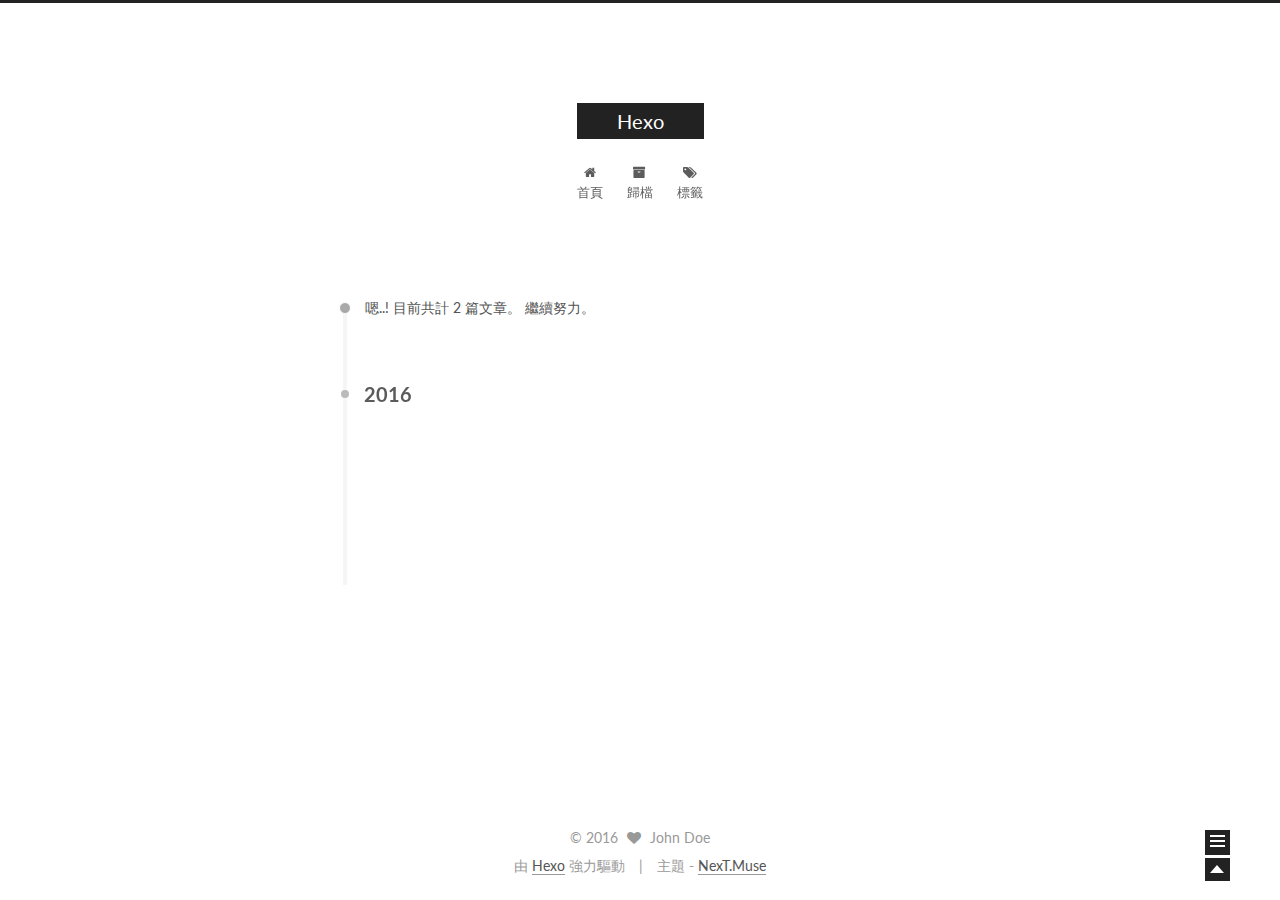
==== archives/index.html @ 233fccc6 "Site updated: 2016-02-19 08:51:52" ====
<!doctype html>



  


<html class="theme-next muse use-motion">
<head>
  <meta charset="UTF-8"/>
<meta http-equiv="X-UA-Compatible" content="IE=edge,chrome=1" />
<meta name="viewport" content="width=device-width, initial-scale=1, maximum-scale=1"/>



<meta http-equiv="Cache-Control" content="no-transform" />
<meta http-equiv="Cache-Control" content="no-siteapp" />












  <link href="/vendors/fancybox/source/jquery.fancybox.css?v=2.1.5" rel="stylesheet" type="text/css"/>




  <link href="//fonts.googleapis.com/css?family=Lato:300,400,700,400italic&subset=latin,latin-ext" rel="stylesheet" type="text/css">



<link href="/vendors/font-awesome/css/font-awesome.min.css?v=4.4.0" rel="stylesheet" type="text/css" />

<link href="/css/main.css?v=0.5.0" rel="stylesheet" type="text/css" />


  <meta name="keywords" content="Hexo, NexT" />








  <link rel="shortcut icon" type="image/x-icon" href="/favicon.ico?v=0.5.0" />






<meta name="description">
<meta property="og:type" content="website">
<meta property="og:title" content="Hexo">
<meta property="og:url" content="http://yoursite.com/archives/index.html">
<meta property="og:site_name" content="Hexo">
<meta property="og:description">
<meta name="twitter:card" content="summary">
<meta name="twitter:title" content="Hexo">
<meta name="twitter:description">



<script type="text/javascript" id="hexo.configuration">
  var NexT = window.NexT || {};
  var CONFIG = {
    scheme: 'Muse',
    sidebar: {"position":"left","display":"post"},
    fancybox: true,
    motion: true,
    duoshuo: {
      userId: 0,
      author: '博主'
    }
  };
</script>

  <title> 歸檔 | Hexo </title>
</head>

<body itemscope itemtype="http://schema.org/WebPage" lang="">

  








  
  
    
  

  <div class="container one-collumn sidebar-position-left  page-archive  ">
    <div class="headband"></div>

    <header id="header" class="header" itemscope itemtype="http://schema.org/WPHeader">
      <div class="header-inner"><div class="site-meta ">
  

  <div class="custom-logo-site-title">
    <a href="/"  class="brand" rel="start">
      <span class="logo-line-before"><i></i></span>
      <span class="site-title">Hexo</span>
      <span class="logo-line-after"><i></i></span>
    </a>
  </div>
  <p class="site-subtitle"></p>
</div>

<div class="site-nav-toggle">
  <button>
    <span class="btn-bar"></span>
    <span class="btn-bar"></span>
    <span class="btn-bar"></span>
  </button>
</div>

<nav class="site-nav">
  

  
    <ul id="menu" class="menu ">
      
        
        <li class="menu-item menu-item-home">
          <a href="/" rel="section">
            
              <i class="menu-item-icon fa fa-home fa-fw"></i> <br />
            
            首頁
          </a>
        </li>
      
        
        <li class="menu-item menu-item-archives">
          <a href="/archives" rel="section">
            
              <i class="menu-item-icon fa fa-archive fa-fw"></i> <br />
            
            歸檔
          </a>
        </li>
      
        
        <li class="menu-item menu-item-tags">
          <a href="/tags" rel="section">
            
              <i class="menu-item-icon fa fa-tags fa-fw"></i> <br />
            
            標籤
          </a>
        </li>
      

      
      
      
    </ul>
  

  
</nav>

 </div>
    </header>

    <main id="main" class="main">
      <div class="main-inner">
        <div class="content-wrap">
          <div id="content" class="content">
            

  <section id="posts" class="posts-collapse">
    <span class="archive-move-on"></span>

    <span class="archive-page-counter">
      
      
      
        
      
      嗯..! 目前共計 2 篇文章。 繼續努力。
    </span>

    

      
      
      

      
        
        <div class="collection-title">
          <h2 class="archive-year motion-element" id="archive-year-2016">2016</h2>
        </div>
      
      

      

  <article class="post post-type-normal" itemscope itemtype="http://schema.org/Article">
    <header class="post-header">

      <h1 class="post-title">
        
            <a class="post-title-link" href="/2016/02/19/Chapter 1/" itemprop="url">
              
                <span itemprop="name">未命名</span>
              
            </a>
        
      </h1>

      <div class="post-meta">
        <time class="post-time" itemprop="dateCreated"
              datetime="2016-02-19T08:50:37+08:00"
              content="2016-02-19" >
          02-19
        </time>
      </div>

    </header>
  </article>



    

      
      
      

      
      

      

  <article class="post post-type-normal" itemscope itemtype="http://schema.org/Article">
    <header class="post-header">

      <h1 class="post-title">
        
            <a class="post-title-link" href="/2016/02/18/hello-world/" itemprop="url">
              
                <span itemprop="name">Hello World</span>
              
            </a>
        
      </h1>

      <div class="post-meta">
        <time class="post-time" itemprop="dateCreated"
              datetime="2016-02-18T23:39:06+08:00"
              content="2016-02-18" >
          02-18
        </time>
      </div>

    </header>
  </article>



    

  </section>

  



          </div>
          


          

        </div>
        
          
  
  <div class="sidebar-toggle">
    <div class="sidebar-toggle-line-wrap">
      <span class="sidebar-toggle-line sidebar-toggle-line-first"></span>
      <span class="sidebar-toggle-line sidebar-toggle-line-middle"></span>
      <span class="sidebar-toggle-line sidebar-toggle-line-last"></span>
    </div>
  </div>

  <aside id="sidebar" class="sidebar">
    <div class="sidebar-inner">

      

      

      <section class="site-overview sidebar-panel  sidebar-panel-active ">
        <div class="site-author motion-element" itemprop="author" itemscope itemtype="http://schema.org/Person">
          <img class="site-author-image" itemprop="image"
               src="/images/default_avatar.jpg"
               alt="John Doe" />
          <p class="site-author-name" itemprop="name">John Doe</p>
          <p class="site-description motion-element" itemprop="description"></p>
        </div>
        <nav class="site-state motion-element">
          <div class="site-state-item site-state-posts">
            <a href="/archives">
              <span class="site-state-item-count">2</span>
              <span class="site-state-item-name">文章</span>
            </a>
          </div>
          
          

          

        </nav>

        

        <div class="links-of-author motion-element">
          
        </div>

        
        

        <div class="links-of-author motion-element">
          
        </div>

      </section>

      

    </div>
  </aside>


        
      </div>
    </main>

    <footer id="footer" class="footer">
      <div class="footer-inner">
        <div class="copyright" >
  
  &copy; 
  <span itemprop="copyrightYear">2016</span>
  <span class="with-love">
    <i class="fa fa-heart"></i>
  </span>
  <span class="author" itemprop="copyrightHolder">John Doe</span>
</div>

<div class="powered-by">
  由 <a class="theme-link" href="http://hexo.io">Hexo</a> 強力驅動
</div>

<div class="theme-info">
  主題 -
  <a class="theme-link" href="https://github.com/iissnan/hexo-theme-next">
    NexT.Muse
  </a>
</div>



      </div>
    </footer>

    <div class="back-to-top"></div>
  </div>

  


  



  <script type="text/javascript" src="/vendors/jquery/index.js?v=2.1.3"></script>

  <script type="text/javascript" src="/vendors/fastclick/lib/fastclick.min.js?v=1.0.6"></script>

  <script type="text/javascript" src="/vendors/jquery_lazyload/jquery.lazyload.js?v=1.9.7"></script>

  <script type="text/javascript" src="/vendors/velocity/velocity.min.js"></script>

  <script type="text/javascript" src="/vendors/velocity/velocity.ui.min.js"></script>

  <script type="text/javascript" src="/vendors/fancybox/source/jquery.fancybox.pack.js"></script>


  


  <script type="text/javascript" src="/js/src/utils.js?v=0.5.0"></script>

  <script type="text/javascript" src="/js/src/motion.js?v=0.5.0"></script>



  
  

  
  
    <script type="text/javascript" id="motion.page.archive">
      $('.archive-year').velocity('transition.slideLeftIn');
    </script>
  


  


  <script type="text/javascript" src="/js/src/bootstrap.js?v=0.5.0"></script>



  



  



  
  

  
  


</body>
</html>
---- css/main.css ----
/* normalize.css v3.0.2 | MIT License | git.io/normalize */
html {
  font-family: sans-serif; /* 1 */
  -ms-text-size-adjust: 100%; /* 2 */
  -webkit-text-size-adjust: 100%; /* 2 */
}
body {
  margin: 0;
}
article,
aside,
details,
figcaption,
figure,
footer,
header,
hgroup,
main,
menu,
nav,
section,
summary {
  display: block;
}
audio,
canvas,
progress,
video {
  display: inline-block; /* 1 */
  vertical-align: baseline; /* 2 */
}
audio:not([controls]) {
  display: none;
  height: 0;
}
[hidden],
template {
  display: none;
}
a {
  background-color: transparent;
}
a:active,
a:hover {
  outline: 0;
}
abbr[title] {
  border-bottom: 1px dotted;
}
b,
strong {
  font-weight: bold;
}
dfn {
  font-style: italic;
}
h1 {
  font-size: 2em;
  margin: 0.67em 0;
}
mark {
  background: #ff0;
  color: #000;
}
small {
  font-size: 80%;
}
sub,
sup {
  font-size: 75%;
  line-height: 0;
  position: relative;
  vertical-align: baseline;
}
sup {
  top: -0.5em;
}
sub {
  bottom: -0.25em;
}
img {
  border: 0;
}
svg:not(:root) {
  overflow: hidden;
}
figure {
  margin: 1em 40px;
}
hr {
  -moz-box-sizing: content-box;
  box-sizing: content-box;
  height: 0;
}
pre {
  overflow: auto;
}
code,
kbd,
pre,
samp {
  font-family: monospace, monospace;
  font-size: 1em;
}
button,
input,
optgroup,
select,
textarea {
  color: inherit; /* 1 */
  font: inherit; /* 2 */
  margin: 0; /* 3 */
}
button {
  overflow: visible;
}
button,
select {
  text-transform: none;
}
button,
html input[type="button"],
input[type="reset"],
input[type="submit"] {
  -webkit-appearance: button; /* 2 */
  cursor: pointer; /* 3 */
}
button[disabled],
html input[disabled] {
  cursor: default;
}
button::-moz-focus-inner,
input::-moz-focus-inner {
  border: 0;
  padding: 0;
}
input {
  line-height: normal;
}
input[type="checkbox"],
input[type="radio"] {
  box-sizing: border-box; /* 1 */
  padding: 0; /* 2 */
}
input[type="number"]::-webkit-inner-spin-button,
input[type="number"]::-webkit-outer-spin-button {
  height: auto;
}
input[type="search"] {
  -webkit-appearance: textfield; /* 1 */
  -moz-box-sizing: content-box;
  -webkit-box-sizing: content-box; /* 2 */
  box-sizing: content-box;
}
input[type="search"]::-webkit-search-cancel-button,
input[type="search"]::-webkit-search-decoration {
  -webkit-appearance: none;
}
fieldset {
  border: 1px solid #c0c0c0;
  margin: 0 2px;
  padding: 0.35em 0.625em 0.75em;
}
legend {
  border: 0; /* 1 */
  padding: 0; /* 2 */
}
textarea {
  overflow: auto;
}
optgroup {
  font-weight: bold;
}
table {
  border-collapse: collapse;
  border-spacing: 0;
}
td,
th {
  padding: 0;
}
::selection {
  background: #262a30;
  color: #fff;
}
body {
  position: relative;
  font-family: Lato, "PingFang SC", "Microsoft YaHei", sans-serif;
  font-size: 14px;
  line-height: 2;
  color: #555;
  background: #fff;
}
@media (max-width: 767px) {
  body {
    padding-right: 0 !important;
  }
}
@media (min-width: 768px) and (max-width: 991px) {
  body {
    padding-right: 0 !important;
  }
}
@media (min-width: 1600px) {
  body {
    font-size: 16px;
  }
}
h1,
h2,
h3,
h4,
h5,
h6 {
  margin: 0;
  padding: 0;
  font-weight: bold;
  line-height: 1.5;
  font-family: Lato, "PingFang SC", "Microsoft YaHei", sans-serif;
}
h2,
h3,
h4,
h5,
h6 {
  margin: 20px 0 15px;
}
h1 {
  font-size: 22px;
}
@media (max-width: 767px) {
  h1 {
    font-size: 18px;
  }
}
h2 {
  font-size: 20px;
}
@media (max-width: 767px) {
  h2 {
    font-size: 16px;
  }
}
h3 {
  font-size: 18px;
}
@media (max-width: 767px) {
  h3 {
    font-size: 14px;
  }
}
h4 {
  font-size: 16px;
}
@media (max-width: 767px) {
  h4 {
    font-size: 12px;
  }
}
h5 {
  font-size: 14px;
}
@media (max-width: 767px) {
  h5 {
    font-size: 10px;
  }
}
h6 {
  font-size: 12px;
}
@media (max-width: 767px) {
  h6 {
    font-size: 8px;
  }
}
p {
  margin: 0 0 25px 0;
}
a {
  color: #555;
  text-decoration: none;
  border-bottom: 1px solid #999;
  word-wrap: break-word;
}
a:hover {
  color: #222;
  border-bottom-color: #222;
}
ul {
  list-style: none;
}
blockquote {
  margin: 0;
  padding: 0;
}
img {
  display: block;
  margin: auto;
  max-width: 100%;
  height: auto;
}
hr {
  margin: 40px 0;
  height: 3px;
  border: none;
  background-color: #ddd;
  background-image: repeating-linear-gradient(-45deg, #fff, #fff 4px, transparent 4px, transparent 8px);
}
blockquote {
  padding: 0 15px;
  color: #666;
  border-left: 4px solid #ddd;
}
blockquote cite::before {
  content: "-";
  padding: 0 5px;
}
dt {
  font-weight: 700;
}
dd {
  margin: 0;
  padding: 0;
}
.text-left {
  text-align: left;
}
.text-center {
  text-align: center;
}
.text-right {
  text-align: right;
}
.text-justify {
  text-align: justify;
}
.text-nowrap {
  white-space: nowrap;
}
.text-lowercase {
  text-transform: lowercase;
}
.text-uppercase {
  text-transform: uppercase;
}
.text-capitalize {
  text-transform: capitalize;
}
.center-block {
  display: block;
  margin-left: auto;
  margin-right: auto;
}
.clearfix:before,
.clearfix:after {
  content: " ";
  display: table;
}
.clearfix:after {
  clear: both;
}
.pullquote {
  width: 45%;
}
.pullquote.left {
  float: left;
  margin-left: 5px;
  margin-right: 10px;
}
.pullquote.right {
  float: right;
  margin-left: 10px;
  margin-right: 5px;
}
.highlight table,
.gist table {
  width: auto;
}
.highlight table td,
.gist table td {
  border: none;
}
.highlight a,
.gist a {
  color: #222 !important;
  text-decoration: none !important;
}
.affix.affix.affix {
  position: fixed;
}
.translation {
  margin-top: -20px;
  font-size: 14px;
  color: #999;
}
.use-motion .motion-element {
  opacity: 0;
}
table {
  margin: 20px 0;
  width: 100%;
  border-collapse: collapse;
  border-spacing: 0;
  border: 1px solid #ddd;
  font-size: 14px;
}
table>tbody>tr:nth-of-type(odd) {
  background-color: #f9f9f9;
}
table>tbody>tr:hover {
  background-color: #f5f5f5;
}
caption,
th,
td {
  padding: 8px;
  text-align: left;
  vertical-align: middle;
  font-weight: normal;
}
th,
td {
  border-bottom: 3px solid #ddd;
  border-right: 1px solid #eee;
}
th {
  padding-bottom: 10px;
  font-weight: 700;
}
td {
  border-bottom-width: 1px;
}
html,
body {
  height: 100%;
}
.container {
  position: relative;
  min-height: 100%;
}
.header-inner {
  margin: 0 auto;
  padding: 100px 0 70px;
  max-width: 700px;
}
@media (min-width: 1600px) {
  .container .header-inner {
    width: 900px;
  }
}
.main {
  padding-bottom: 150px;
}
.main-inner {
  margin: 0 auto;
  width: 700px;
}
@media (min-width: 1600px) {
  .container .main-inner {
    width: 900px;
  }
}
.footer {
  position: absolute;
  left: 0;
  bottom: 0;
  width: 100%;
  min-height: 50px;
}
.footer-inner {
  box-sizing: border-box;
  margin: 20px auto;
  max-width: 700px;
}
@media (min-width: 1600px) {
  .container .footer-inner {
    width: 900px;
  }
}
pre,
.highlight {
  background: #f7f7f7;
  margin: 20px 0;
  padding: 15px;
  overflow: auto;
  font-size: 13px;
  color: #4d4d4c;
  line-height: 1.6;
}
.highlight .gutter pre,
.gist .gist-file .gist-data .line-numbers {
  color: #666;
}
pre,
code {
  font-family: "Input Mono", "PT Mono", Consolas, Monaco, Menlo, monospace;
}
code {
  word-break: break-all;
  background: #eee;
  text-shadow: 0 1px #fff;
  padding: 0 0.3em;
}
pre code {
  background: none;
  text-shadow: none;
  padding: 0;
}
.highlight pre {
  border: none;
  margin: 0;
  padding: 1px;
}
.highlight table {
  margin: 0;
  width: auto;
  border: none;
}
.highlight td {
  border: none;
  padding: 0;
}
.highlight figcaption {
  font-size: 0.85em;
  color: #8e908c;
  line-height: 1em;
  margin-bottom: 1em;
}
.highlight figcaption:before,
.highlight figcaption:after {
  content: " ";
  display: table;
}
.highlight figcaption:after {
  clear: both;
}
.highlight figcaption a {
  float: right;
}
.highlight .gutter pre {
  text-align: right;
  padding-right: 20px;
}
.highlight .line {
  height: 20px;
}
.gist {
  margin: 20px 0;
  border-style: solid;
  border-color: #ccc;
  border-width: 1px 0;
  background: #f7f7f7;
  padding: 15px 40px 15px 15px;
}
.gist .gist-file {
  border: none;
  font-family: "Input Mono", "PT Mono", Consolas, Monaco, Menlo, monospace;
  margin: 0;
}
.gist .gist-file .gist-data {
  background: none;
  border: none;
}
.gist .gist-file .gist-data .line-numbers {
  background: none;
  border: none;
  padding: 0 20px 0 0;
}
.gist .gist-file .gist-data .line-data {
  padding: 0 !important;
}
.gist .gist-file .highlight {
  margin: 0;
  padding: 0;
  border: none;
}
.gist .gist-file .gist-meta {
  background: #f7f7f7;
  color: #8e908c;
  font: 13px Lato, "PingFang SC", "Microsoft YaHei", sans-serif;
  text-shadow: 0 0;
  padding: 0;
  margin-top: 1em;
  margin-left: 40px;
}
.gist .gist-file .gist-meta a {
  color: color-link;
  font-weight: normal;
}
.gist .gist-file .gist-meta a:hover {
  text-decoration: underline;
}
pre .comment {
  color: #8e908c;
}
pre .variable,
pre .attribute,
pre .tag,
pre .regexp,
pre .ruby .constant,
pre .xml .tag .title,
pre .xml .pi,
pre .xml .doctype,
pre .html .doctype,
pre .css .id,
pre .css .class,
pre .css .pseudo {
  color: #c82829;
}
pre .number,
pre .preprocessor,
pre .built_in,
pre .literal,
pre .params,
pre .constant {
  color: #f5871f;
}
pre .ruby .class .title,
pre .css .rules .attribute {
  color: #718c00;
}
pre .string,
pre .value,
pre .inheritance,
pre .header,
pre .ruby .symbol,
pre .xml .cdata {
  color: #718c00;
}
pre .title,
pre .css .hexcolor {
  color: #3e999f;
}
pre .function,
pre .python .decorator,
pre .python .title,
pre .ruby .function .title,
pre .ruby .title .keyword,
pre .perl .sub,
pre .javascript .title,
pre .coffeescript .title {
  color: #4271ae;
}
pre .keyword,
pre .javascript .function {
  color: #8959a8;
}
.full-image.full-image.full-image {
  border: none;
  max-width: 100%;
  width: auto;
  margin: 20px auto;
}
@media (min-width: 992px) {
  .full-image.full-image.full-image {
    max-width: none;
    width: 126%;
    margin: 0 -13%;
  }
}
.blockquote-center,
.page-home .post-type-quote blockquote,
.page-post-detail .post-type-quote blockquote {
  position: relative;
  margin: 40px 0;
  padding: 0;
  border-left: none;
  text-align: center;
}
.blockquote-center::before,
.page-home .post-type-quote blockquote::before,
.page-post-detail .post-type-quote blockquote::before,
.blockquote-center::after,
.page-home .post-type-quote blockquote::after,
.page-post-detail .post-type-quote blockquote::after {
  position: absolute;
  content: ' ';
  display: block;
  width: 100%;
  height: 24px;
  opacity: 0.2;
  background-repeat: no-repeat;
  background-position: 0 -6px;
  background-size: 22px 22px;
}
.blockquote-center::before,
.page-home .post-type-quote blockquote::before,
.page-post-detail .post-type-quote blockquote::before {
  top: -20px;
  background-image: url("../images/quote-l.svg");
  border-top: 1px solid #ccc;
}
.blockquote-center::after,
.page-home .post-type-quote blockquote::after,
.page-post-detail .post-type-quote blockquote::after {
  bottom: -20px;
  background-image: url("../images/quote-r.svg");
  border-bottom: 1px solid #ccc;
  background-position: 100% 8px;
}
.blockquote-center p,
.page-home .post-type-quote blockquote p,
.page-post-detail .post-type-quote blockquote p,
.blockquote-center div,
.page-home .post-type-quote blockquote div,
.page-post-detail .post-type-quote blockquote div {
  text-align: center;
}
.post .post-body .group-picture img {
  box-sizing: border-box;
  padding: 0 3px;
  border: none;
}
.post .group-picture-row {
  overflow: hidden;
  margin-top: 6px;
}
.post .group-picture-row:first-child {
  margin-top: 0;
}
.post .group-picture-column {
  float: left;
}
.page-post-detail .post-body .group-picture-column {
  float: none;
  margin-top: 10px;
  width: auto !important;
}
.page-post-detail .post-body .group-picture-column img {
  margin: 0 auto;
}
.page-archive .group-picture-container {
  overflow: hidden;
}
.page-archive .group-picture-row {
  float: left;
}
.page-archive .group-picture-row:first-child {
  margin-top: 6px;
}
.page-archive .group-picture-column {
  max-width: 150px;
  max-height: 150px;
}
.btn {
  display: inline-block;
  padding: 0 20px;
  font-size: 14px;
  color: #fff;
  background: #222;
  border: 2px solid #222;
  text-decoration: none;
  border-radius: 0;
  transition-property: background-color;
  transition-duration: 0.2s;
  transition-timing-function: ease-in-out;
  transition-delay: 0s;
}
.btn:hover,
.post-more-link .btn:hover {
  border-color: #222;
  color: #222;
  background: #fff;
}
.btn-bar {
  display: block;
  width: 22px;
  height: 2px;
  background: #555;
  border-radius: 1px;
}
.btn-bar+.btn-bar {
  margin-top: 4px;
}
.pagination {
  margin: 120px 0 40px;
  text-align: center;
  border-top: 1px solid #eee;
}
.page-number-basic,
.pagination .prev,
.pagination .next,
.pagination .page-number,
.pagination .space {
  display: inline-block;
  position: relative;
  top: -1px;
  margin: 0 10px;
  padding: 0 10px;
  line-height: 30px;
}
@media (max-width: 767px) {
  .page-number-basic,
  .pagination .prev,
  .pagination .next,
  .pagination .page-number,
  .pagination .space {
    margin: 0 5px;
  }
}
.pagination .prev,
.pagination .next,
.pagination .page-number {
  border-bottom: 0;
  border-top: 1px solid #eee;
  transition-property: border-color;
  transition-duration: 0.2s;
  transition-timing-function: ease-in-out;
  transition-delay: 0s;
}
.pagination .prev:hover,
.pagination .next:hover,
.pagination .page-number:hover {
  border-top-color: #222;
}
.pagination .space {
  padding: 0;
  margin: 0;
}
.pagination .prev {
  margin-left: 0;
}
.pagination .next {
  margin-right: 0;
}
.pagination .page-number.current {
  color: #fff;
  background: #ccc;
  border-top-color: #ccc;
}
@media (max-width: 767px) {
  .pagination {
    border-top: none;
  }
  .pagination .prev,
  .pagination .next,
  .pagination .page-number {
    margin-bottom: 10px;
    border-top: 0;
    border-bottom: 1px solid #eee;
  }
  .pagination .prev:hover,
  .pagination .next:hover,
  .pagination .page-number:hover {
    border-bottom-color: #222;
  }
}
.comments {
  margin: 60px 20px 0;
}
.tag-cloud {
  text-align: center;
}
.tag-cloud a {
  display: inline-block;
  margin: 10px;
}
.back-to-top {
  position: fixed;
  bottom: 19px;
  right: 50px;
  z-index: 1050;
  width: 15px;
  height: 13px;
  padding: 5px;
  background: #222;
  color: #fff;
  cursor: pointer;
  -webkit-transform: translateZ(0);
}
@media (max-width: 767px) {
  .back-to-top {
    display: none;
  }
}
@media (min-width: 768px) and (max-width: 991px) {
  .back-to-top {
    display: none;
  }
}
.back-to-top:before {
  display: block;
  content: " ";
  margin-top: 2px;
  width: 0;
  height: 0;
  border-width: 0 7px 8px 7px;
  border-color: transparent transparent #fff transparent;
  border-style: solid;
}
.header {
  background: #fff;
}
.header-inner {
  position: relative;
}
.headband {
  height: 3px;
  background: #222;
}
.site-meta {
  margin: 0;
  text-align: center;
}
@media (max-width: 767px) {
  .site-meta {
    text-align: center;
  }
}
.brand {
  position: relative;
  display: inline-block;
  padding: 0 40px;
  color: #fff;
  background: #222;
  border-bottom: none;
  font-family: Lato, "PingFang SC", "Microsoft YaHei", sans-serif;
}
.brand:hover {
  color: #fff;
}
.logo {
  display: inline-block;
  margin-right: 5px;
  line-height: 36px;
  vertical-align: top;
}
.site-title {
  display: inline-block;
  vertical-align: top;
  line-height: 36px;
  font-size: 20px;
  font-weight: normal;
}
.site-subtitle {
  margin-top: 10px;
  font-size: 13px;
  color: #999;
}
.use-motion .brand {
  opacity: 0;
}
.use-motion .logo,
.use-motion .site-title,
.use-motion .site-subtitle {
  opacity: 0;
  position: relative;
  top: -10px;
}
.site-nav-toggle {
  display: none;
  position: absolute;
  top: 10px;
  left: 10px;
}
@media (max-width: 767px) {
  .site-nav-toggle {
    display: block;
  }
}
.site-nav-toggle button {
  margin-top: 2px;
  padding: 9px 10px;
  background: transparent;
  border: none;
}
@media (max-width: 767px) {
  .site-nav {
    display: none;
    margin: 0 -10px;
    padding: 0 10px;
    clear: both;
    border-top: 1px solid #ddd;
  }
}
@media (min-width: 768px) and (max-width: 991px) {
  .site-nav {
    display: block !important;
  }
}
@media (min-width: 992px) {
  .site-nav {
    display: block !important;
  }
}
.menu {
  margin-top: 20px;
  padding-left: 0;
  text-align: center;
}
@media (max-width: 767px) {
  .menu {
    padding-left: 10px;
  }
}
.menu .menu-item {
  display: inline-block;
  margin: 0 10px;
}
@media screen and (max-width: 767px) {
  .menu .menu-item {
    margin-top: 10px;
  }
}
.menu .menu-item a {
  display: block;
  font-size: 13px;
  text-transform: capitalize;
  line-height: 1.5;
  border-bottom: 1px solid transparent;
  transition-property: border-color;
  transition-duration: 0.2s;
  transition-timing-function: ease-in-out;
  transition-delay: 0s;
}
.menu .menu-item a:hover {
  border-bottom-color: #222;
}
.use-motion .menu-item {
  opacity: 0;
}
.post-body .fancybox img {
  display: block !important;
  margin: 0 auto;
  cursor: pointer;
  cursor: zoom-in;
  cursor: -webkit-zoom-in;
}
.post-body .image-caption,
.post-body .figure .caption {
  margin: 10px auto 15px;
  text-align: center;
  font-size: 14px;
  color: #999;
  font-weight: bold;
  line-height: 1;
}
.post-sticky-flag {
  display: inline-block;
  font-size: 16px;
  -ms-transform: rotate(30deg);
  transform: rotate(30deg);
}
.posts-expand {
  padding-top: 40px;
}
@media (max-width: 767px) {
  .posts-expand {
    margin: 0 20px;
  }
  .post-body pre,
  .post-body .highlight {
    padding: 10px;
  }
  .post-body pre .gutter pre,
  .post-body .highlight .gutter pre {
    padding-right: 10px;
  }
}
@media (min-width: 992px) {
  .posts-expand .post-body {
    text-align: justify;
  }
}
.posts-expand .post-body h2,
.posts-expand .post-body h3,
.posts-expand .post-body h4,
.posts-expand .post-body h5,
.posts-expand .post-body h6 {
  padding-top: 10px;
}
.posts-expand .post-body h2 .header-anchor,
.posts-expand .post-body h3 .header-anchor,
.posts-expand .post-body h4 .header-anchor,
.posts-expand .post-body h5 .header-anchor,
.posts-expand .post-body h6 .header-anchor {
  float: right;
  margin-left: 10px;
  color: #ccc;
  border-bottom-style: none;
  visibility: hidden;
}
.posts-expand .post-body h2 .header-anchor:hover,
.posts-expand .post-body h3 .header-anchor:hover,
.posts-expand .post-body h4 .header-anchor:hover,
.posts-expand .post-body h5 .header-anchor:hover,
.posts-expand .post-body h6 .header-anchor:hover {
  color: inherit;
}
.posts-expand .post-body h2:hover .header-anchor,
.posts-expand .post-body h3:hover .header-anchor,
.posts-expand .post-body h4:hover .header-anchor,
.posts-expand .post-body h5:hover .header-anchor,
.posts-expand .post-body h6:hover .header-anchor {
  visibility: visible;
}
.posts-expand .post-body img {
  box-sizing: border-box;
  margin: auto;
  padding: 3px;
  border: 1px solid #ddd;
}
.posts-expand .fancybox img {
  margin: 0 auto;
}
@media (max-width: 767px) {
  .posts-collapse {
    margin: 0 20px;
  }
  .posts-collapse .post-title,
  .posts-collapse .post-meta {
    display: block;
    width: auto;
    text-align: left;
  }
}
.posts-collapse {
  margin-left: 55px;
}
@media (max-width: 767px) {
  .posts-collapse {
    margin: 0 20px;
  }
}
.posts-collapse .collection-title {
  position: relative;
  margin: 60px 0;
}
.posts-collapse .collection-title h2 {
  margin-left: 20px;
}
.posts-collapse .collection-title small {
  color: #bbb;
}
.posts-collapse .collection-title::before {
  content: " ";
  position: absolute;
  left: 0;
  top: 50%;
  margin-left: -4px;
  margin-top: -4px;
  width: 8px;
  height: 8px;
  background: #bbb;
  border-radius: 50%;
}
.posts-collapse .post {
  margin: 30px 0;
}
.posts-collapse .post-header {
  position: relative;
  transition-duration: 0.2s;
  transition-timing-function: ease-in-out;
  transition-delay: 0s;
  transition-property: border;
  border-bottom: 1px dashed #ccc;
}
.posts-collapse .post-header::before {
  content: " ";
  position: absolute;
  left: 0;
  top: 12px;
  width: 6px;
  height: 6px;
  margin-left: -4px;
  background: #bbb;
  border-radius: 50%;
  border: 1px solid #fff;
  transition-duration: 0.2s;
  transition-timing-function: ease-in-out;
  transition-delay: 0s;
  transition-property: background;
}
.posts-collapse .post-header:hover {
  border-bottom-color: #666;
}
.posts-collapse .post-header:hover::before {
  background: #222;
}
.posts-collapse .post-meta {
  position: absolute;
  font-size: 12px;
  left: 20px;
  top: 5px;
}
.posts-collapse .post-comments-count {
  display: none;
}
.posts-collapse .post-title {
  margin-left: 60px;
  font-size: 16px;
  font-weight: normal;
  font-family: Lato, "PingFang SC", "Microsoft YaHei", sans-serif;
  line-height: inherit;
}
.posts-collapse .post-title::after {
  margin-left: 3px;
  opacity: 0.6;
}
.posts-collapse .post-title a {
  color: #666;
  border-bottom: none;
}
.page-home .post-type-quote .post-header,
.page-post-detail .post-type-quote .post-header,
.page-home .post-type-quote .post-tags,
.page-post-detail .post-type-quote .post-tags {
  display: none;
}
.posts-expand .post-title {
  font-size: 26px;
  text-align: center;
  word-break: break-word;
}
@media (max-width: 767px) {
  .posts-expand .post-title {
    font-size: 22px;
  }
}
.posts-expand .post-title-link {
  display: inline-block;
  position: relative;
  color: #555;
  border-bottom: none;
  line-height: 1.2;
  vertical-align: top;
}
.posts-expand .post-title-link::before {
  content: "";
  position: absolute;
  width: 100%;
  height: 2px;
  bottom: 0;
  left: 0;
  background-color: #000;
  visibility: hidden;
  transform: scaleX(0);
  transition-duration: 0.2s;
  transition-timing-function: ease-in-out;
  transition-delay: 0s;
}
.posts-expand .post-title-link:hover::before {
  visibility: visible;
  transform: scaleX(1);
}
.posts-expand .post-title-link .fa {
  font-size: 16px;
}
.posts-expand .post-meta {
  margin: 3px 0 60px 0;
  color: #999;
  font-size: 12px;
  text-align: center;
}
.posts-expand .post-meta .post-category-list {
  display: inline-block;
  margin: 0;
  padding: 3px;
}
.posts-expand .post-meta .post-category-list-link {
  color: #999;
}
.post-meta-item-icon {
  display: none;
  margin-right: 3px;
}
@media (min-width: 768px) and (max-width: 991px) {
  .post-meta-item-icon {
    display: inline-block;
  }
}
@media (max-width: 767px) {
  .post-meta-item-icon {
    display: inline-block;
  }
}
@media (min-width: 768px) and (max-width: 991px) {
  .post-meta-item-text {
    display: none;
  }
}
@media (max-width: 767px) {
  .post-meta-item-text {
    display: none;
  }
}
@media (max-width: 767px) {
  .posts-expand .post-comments-count {
    display: none;
  }
}
.post-more-link {
  margin-top: 50px;
}
.post-more-link .btn {
  color: #fff;
  font-size: 14px;
  background: #222;
  border-radius: 0;
}
.posts-expand .post-tags {
  margin-top: 40px;
  text-align: center;
}
.posts-expand .post-tags a {
  display: inline-block;
  margin-right: 10px;
  font-size: 13px;
}
.post-nav {
  overflow: hidden;
  margin-top: 60px;
  padding: 10px;
  white-space: nowrap;
  border-top: 1px solid #eee;
}
.post-nav-item {
  display: inline-block;
  width: 50%;
  white-space: normal;
}
.post-nav-item a {
  position: relative;
  display: inline-block;
  line-height: 25px;
  font-size: 14px;
  color: #555;
  border-bottom: none;
}
.post-nav-item a:hover {
  color: #222;
  border-bottom: none;
}
.post-nav-item a:active {
  top: 2px;
}
.post-nav-item a i {
  font-size: 12px;
}
.post-nav-prev {
  text-align: right;
}
.posts-expand .post-eof {
  display: block;
  margin: 80px auto 60px;
  width: 8%;
  height: 1px;
  background: #ccc;
  text-align: center;
}
.post:last-child .post-eof.post-eof.post-eof {
  display: none;
}
.post-gallery {
  display: table;
  table-layout: fixed;
  width: 100%;
  border-collapse: separate;
}
.post-gallery-row {
  display: table-row;
}
.post-gallery .post-gallery-img {
  display: table-cell;
  text-align: center;
  vertical-align: middle;
  border: none;
}
.post-gallery .post-gallery-img img {
  max-width: 100%;
  max-height: 100%;
  border: none;
}
.fancybox-close,
.fancybox-close:hover {
  border: none;
}
.sidebar {
  width: 0;
  position: fixed;
  right: 0;
  top: 0;
  bottom: 0;
  z-index: 1040;
  box-shadow: inset 0 2px 6px #000;
  background: #222;
  -webkit-transform: translateZ(0);
}
.sidebar a {
  color: #999;
  border-bottom-color: #555;
}
.sidebar a:hover {
  color: #eee;
}
@media (min-width: 768px) and (max-width: 991px) {
  .sidebar {
    display: none !important;
  }
}
@media (max-width: 767px) {
  .sidebar {
    display: none !important;
  }
}
.sidebar-inner {
  position: relative;
  padding: 20px 10px;
  color: #999;
  text-align: center;
}
.sidebar-toggle {
  position: fixed;
  right: 50px;
  bottom: 45px;
  width: 15px;
  height: 15px;
  padding: 5px;
  background: #222;
  line-height: 0;
  z-index: 1050;
  cursor: pointer;
  -webkit-transform: translateZ(0);
}
@media (min-width: 768px) and (max-width: 991px) {
  .sidebar-toggle {
    display: none;
  }
}
@media (max-width: 767px) {
  .sidebar-toggle {
    display: none;
  }
}
.sidebar-toggle-line {
  position: relative;
  display: inline-block;
  vertical-align: top;
  height: 2px;
  width: 100%;
  background: #fff;
  margin-top: 3px;
}
.sidebar-toggle-line:first-child {
  margin-top: 0;
}
.site-author-image {
  display: block;
  margin: 0 auto;
  max-width: 96px;
  height: auto;
  border: 2px solid #333;
  padding: 2px;
}
.site-author-name {
  margin: 5px 0 0;
  color: #f5f5f5;
}
.site-description {
  margin-top: 5px;
  font-size: 14px;
  color: #555;
}
.site-state {
  overflow: hidden;
  line-height: 1.4;
  white-space: nowrap;
}
.site-state-item {
  display: inline-block;
  padding: 0 15px;
  border-left: 1px solid #333;
}
.site-state-item:first-child {
  border-left: none;
}
.site-state-item a {
  border-bottom: none;
}
.site-state-item-count {
  display: block;
  text-align: center;
  color: inherit;
  font-weight: 600;
  font-size: 18px;
}
.site-state-item-name {
  font-size: 13px;
  color: inherit;
}
.feed-link {
  margin-top: 20px;
}
.feed-link a {
  display: inline-block;
  padding: 0 15px;
  color: #fc6423;
  border: 1px solid #fc6423;
  border-radius: 4px;
}
.feed-link a i {
  color: #fc6423;
  font-size: 14px;
}
.feed-link a:hover {
  color: #fff;
  background: #fc6423;
}
.feed-link a:hover i {
  color: #fff;
}
.links-of-author {
  margin-top: 20px;
}
.links-of-author a {
  display: inline-block;
  vertical-align: middle;
  margin-right: 10px;
  margin-bottom: 10px;
  border-bottom-color: #555;
  font-size: 13px;
}
.links-of-author a:before {
  display: inline-block;
  vertical-align: middle;
  margin-right: 3px;
  content: " ";
  width: 4px;
  height: 4px;
  border-radius: 50%;
  background: #46ff70;
}
.sidebar-nav {
  margin: 0 0 20px;
  padding-left: 0;
}
.sidebar-nav li {
  display: inline-block;
  cursor: pointer;
  border-bottom: 1px solid transparent;
  font-size: 14px;
  color: #555;
}
.sidebar-nav li:hover {
  color: #f5f5f5;
}
.page-post-detail .sidebar-nav-toc {
  padding: 0 5px;
}
.page-post-detail .sidebar-nav-overview {
  margin-left: 10px;
}
.sidebar-nav .sidebar-nav-active {
  color: #87daff;
  border-bottom-color: #87daff;
}
.sidebar-nav .sidebar-nav-active:hover {
  color: #87daff;
}
.sidebar-panel {
  display: none;
}
.sidebar-panel-active {
  display: block;
}
.post-toc {
  overflow: hidden;
  position: relative;
}
.post-toc-empty {
  font-size: 14px;
  color: #666;
}
.post-toc ol {
  overflow: auto;
  margin: 0;
  padding: 0 10px 10px;
  text-align: left;
  list-style: none;
  font-size: 14px;
}
.post-toc ol a {
  color: #999;
}
.post-toc ol a:hover {
  color: #ccc;
}
.post-toc .nav .nav-child {
  display: none;
}
.post-toc .nav .active > .nav-child {
  display: block;
}
.post-toc .nav .active-current > .nav-child {
  display: block;
}
.post-toc .nav .active-current > .nav-child > .nav-item {
  display: block;
}
.post-toc .nav .active > a {
  color: #ccc;
}
.post-toc .nav .active-current > a {
  color: #87daff;
}
.post-toc .nav .active-current > a:hover {
  color: #87daff;
}
.post-toc-indicator {
  height: 20px;
  text-align: center;
  color: #fff;
  font-size: 14px;
}
.post-toc-indicator-top {
  opacity: 0;
  margin-top: 10px;
}
.post-toc-indicator-bottom {
  position: absolute;
  width: 100%;
}
.footer {
  font-size: 14px;
  color: #999;
}
.footer img {
  border: none;
}
.footer-inner {
  text-align: center;
}
.with-love {
  display: inline-block;
  margin: 0 5px;
}
.powered-by,
.theme-info {
  display: inline-block;
}
.powered-by {
  margin-right: 10px;
}
.powered-by::after {
  content: "|";
  padding-left: 10px;
}
.cc-license {
  margin-top: 10px;
  text-align: center;
}
.cc-license .cc-opacity {
  opacity: 0.7;
  border-bottom: none;
}
.cc-license .cc-opacity:hover {
  opacity: 0.9;
}
.cc-license img {
  display: inline-block;
}
.theme-next #ds-thread #ds-reset {
  color: #555;
}
.theme-next #ds-thread #ds-reset .ds-replybox {
  margin-bottom: 30px;
}
.theme-next #ds-thread #ds-reset .ds-replybox .ds-avatar,
.theme-next #ds-reset .ds-avatar img {
  box-shadow: none;
}
.theme-next #ds-thread #ds-reset .ds-textarea-wrapper {
  border-color: #c7d4e1;
  background: none;
  border-top-right-radius: 3px;
  border-top-left-radius: 3px;
}
.theme-next #ds-thread #ds-reset .ds-textarea-wrapper textarea {
  height: 60px;
}
.theme-next #ds-reset .ds-rounded-top {
  border-radius: 0;
}
.theme-next #ds-thread #ds-reset .ds-post-toolbar {
  box-sizing: border-box;
  border: 1px solid #c7d4e1;
  background: #f6f8fa;
}
.theme-next #ds-thread #ds-reset .ds-post-options {
  height: 40px;
  border: none;
  background: none;
}
.theme-next #ds-thread #ds-reset .ds-toolbar-buttons {
  top: 11px;
}
.theme-next #ds-thread #ds-reset .ds-sync {
  top: 5px;
}
.theme-next #ds-thread #ds-reset .ds-post-button {
  top: 4px;
  right: 5px;
  width: 90px;
  height: 30px;
  border: 1px solid #c5ced7;
  border-radius: 3px;
  background-image: linear-gradient(#fbfbfc, #f5f7f9);
  color: #60676d;
}
.theme-next #ds-thread #ds-reset .ds-post-button:hover {
  background-position: 0 -30px;
  color: #60676d;
}
.theme-next #ds-thread #ds-reset .ds-comments-info {
  padding: 10px 0;
}
.theme-next #ds-thread #ds-reset .ds-sort {
  display: none;
}
.theme-next #ds-thread #ds-reset li.ds-tab a.ds-current {
  border: none;
  background: #f6f8fa;
  color: #60676d;
}
.theme-next #ds-thread #ds-reset li.ds-tab a.ds-current:hover {
  background-color: #e9f0f7;
  color: #60676d;
}
.theme-next #ds-thread #ds-reset li.ds-tab a {
  border-radius: 2px;
  padding: 5px;
}
.theme-next #ds-thread #ds-reset .ds-login-buttons p {
  color: #999;
  line-height: 36px;
}
.theme-next #ds-thread #ds-reset .ds-login-buttons .ds-service-list li {
  height: 28px;
}
.theme-next #ds-thread #ds-reset .ds-service-list a {
  background: none;
  padding: 5px;
  border: 1px solid;
  border-radius: 3px;
  text-align: center;
}
.theme-next #ds-thread #ds-reset .ds-service-list a:hover {
  color: #fff;
  background: #666;
}
.theme-next #ds-thread #ds-reset .ds-service-list .ds-weibo {
  color: #fc9b00;
  border-color: #fc9b00;
}
.theme-next #ds-thread #ds-reset .ds-service-list .ds-weibo:hover {
  background: #fc9b00;
}
.theme-next #ds-thread #ds-reset .ds-service-list .ds-qq {
  color: #60a3ec;
  border-color: #60a3ec;
}
.theme-next #ds-thread #ds-reset .ds-service-list .ds-qq:hover {
  background: #60a3ec;
}
.theme-next #ds-thread #ds-reset .ds-service-list .ds-renren {
  color: #2e7ac4;
  border-color: #2e7ac4;
}
.theme-next #ds-thread #ds-reset .ds-service-list .ds-renren:hover {
  background: #2e7ac4;
}
.theme-next #ds-thread #ds-reset .ds-service-list .ds-douban {
  color: #37994c;
  border-color: #37994c;
}
.theme-next #ds-thread #ds-reset .ds-service-list .ds-douban:hover {
  background: #37994c;
}
.theme-next #ds-thread #ds-reset .ds-service-list .ds-kaixin {
  color: #fef20d;
  border-color: #fef20d;
}
.theme-next #ds-thread #ds-reset .ds-service-list .ds-kaixin:hover {
  background: #fef20d;
}
.theme-next #ds-thread #ds-reset .ds-service-list .ds-netease {
  color: #f00;
  border-color: #f00;
}
.theme-next #ds-thread #ds-reset .ds-service-list .ds-netease:hover {
  background: #f00;
}
.theme-next #ds-thread #ds-reset .ds-service-list .ds-sohu {
  color: #ffcb05;
  border-color: #ffcb05;
}
.theme-next #ds-thread #ds-reset .ds-service-list .ds-sohu:hover {
  background: #ffcb05;
}
.theme-next #ds-thread #ds-reset .ds-service-list .ds-baidu {
  color: #2831e0;
  border-color: #2831e0;
}
.theme-next #ds-thread #ds-reset .ds-service-list .ds-baidu:hover {
  background: #2831e0;
}
.theme-next #ds-thread #ds-reset .ds-service-list .ds-google {
  color: #166bec;
  border-color: #166bec;
}
.theme-next #ds-thread #ds-reset .ds-service-list .ds-google:hover {
  background: #166bec;
}
.theme-next #ds-thread #ds-reset .ds-service-list .ds-weixin {
  color: #00ce0d;
  border-color: #00ce0d;
}
.theme-next #ds-thread #ds-reset .ds-service-list .ds-weixin:hover {
  background: #00ce0d;
}
.theme-next #ds-thread #ds-reset .ds-service-list .ds-more-services {
  border: none;
}
.theme-next #ds-thread #ds-reset .ds-service-list .ds-more-services:hover {
  background: none;
}
.theme-next #ds-reset .duoshuo-ua-admin {
  display: inline-block;
  color: #f00;
}
.theme-next #ds-reset .duoshuo-ua-platform,
.theme-next #ds-reset .duoshuo-ua-browser {
  color: #ccc;
}
.theme-next #ds-reset .duoshuo-ua-platform .fa,
.theme-next #ds-reset .duoshuo-ua-browser .fa {
  display: inline-block;
  margin-right: 3px;
}
.theme-next #ds-reset .duoshuo-ua-separator {
  display: inline-block;
  margin-left: 5px;
}
.theme-next .this_ua {
  background-color: #ccc !important;
  border-radius: 4px;
  padding: 0 5px !important;
  margin: 1px 1px !important;
  border: 1px solid #bbb !important;
  color: #fff;
  display: inline-block !important;
}
.theme-next .this_ua.admin {
  background-color: #d9534f !important;
  border-color: #d9534f !important;
}
.theme-next .this_ua.platform.iOS,
.theme-next .this_ua.platform.Mac,
.theme-next .this_ua.platform.Windows {
  background-color: #39b3d7 !important;
  border-color: #46b8da !important;
}
.theme-next .this_ua.platform.Linux {
  background-color: #3a3a3a !important;
  border-color: #1f1f1f !important;
}
.theme-next .this_ua.platform.Android {
  background-color: #00c47d !important;
  border-color: #01b171 !important;
}
.theme-next .this_ua.browser.Mobile,
.theme-next .this_ua.browser.Chrome {
  background-color: #5cb85c !important;
  border-color: #4cae4c !important;
}
.theme-next .this_ua.browser.Firefox {
  background-color: #f0ad4e !important;
  border-color: #eea236 !important;
}
.theme-next .this_ua.browser.Maxthon,
.theme-next .this_ua.browser.IE {
  background-color: #428bca !important;
  border-color: #357ebd !important;
}
.theme-next .this_ua.browser.baidu,
.theme-next .this_ua.browser.UCBrowser,
.theme-next .this_ua.browser.Opera {
  background-color: #d9534f !important;
  border-color: #d43f3a !important;
}
.theme-next .this_ua.browser.Android,
.theme-next .this_ua.browser.QQBrowser {
  background-color: #78ace9 !important;
  border-color: #4cae4c !important;
}
.post-spread {
  margin-top: 20px;
  text-align: center;
}
.jiathis_style {
  display: inline-block;
}
.jiathis_style a {
  border: none;
}
.use-motion .post {
  opacity: 0;
}
.page-archive .archive-page-counter {
  position: relative;
  top: 3px;
  left: 20px;
}
@media (max-width: 767px) {
  .page-archive .archive-page-counter {
    top: 5px;
  }
}
.page-archive .posts-collapse {
  position: relative;
  z-index: 1010;
}
.page-archive .posts-collapse::after {
  top: 20px;
  left: 0;
  margin-left: -2px;
  width: 4px;
  height: 100%;
  background: #f5f5f5;
  z-index: -1;
}
.page-archive .posts-collapse .archive-move-on {
  position: absolute;
  top: 11px;
  left: 0;
  margin-left: -6px;
  width: 10px;
  height: 10px;
  opacity: 0.5;
  background: #555;
  border: 1px solid #fff;
  border-radius: 50%;
}
.page-archive .posts-collapse::before,
.page-archive .posts-collapse::after {
  content: " ";
  position: absolute;
}
.category-all-page .category-all-title {
  text-align: center;
}
.category-all-page .category-all {
  margin-top: 20px;
}
.category-all-page .category-list {
  margin: 0;
  padding: 0;
  list-style: none;
}
.category-all-page .category-list-item {
  display: inline-block;
  margin: 10px;
}
.category-all-page .category-list-count {
  color: #bbb;
}
.category-all-page .category-list-count:before {
  display: inline;
  content: " (";
}
.category-all-page .category-list-count:after {
  display: inline;
  content: ") ";
}
.page-post-detail .sidebar-toggle-line {
  background: #87daff;
}
.page-post-detail .comments {
  overflow: hidden;
}
.custom-logo .site-meta-headline {
  text-align: center;
}
.custom-logo .brand {
  background: none;
}
.custom-logo .site-title {
  margin: 10px auto 0;
  font-size: 24px;
  color: #222;
}
.custom-logo .site-title a {
  border: none;
}
.custom-logo-image {
  margin: 0 auto;
  padding: 5px;
  max-width: 150px;
  background: #fff;
}
@media (max-width: 767px) {
  .site-nav {
    position: absolute;
    left: 0;
    top: 52px;
    margin: 0;
    width: 100%;
    background: #fff;
    border-bottom: 1px solid #ddd;
  }
}
@media (max-width: 767px) {
  .menu {
    text-align: left;
  }
}
@media (max-width: 767px) {
  .menu .menu-item {
    display: block;
    margin-left: 0;
    vertical-align: top;
  }
}
@media (max-width: 767px) {
  .menu .menu-item br {
    display: none;
  }
}
@media (max-width: 767px) {
  .menu .menu-item-icon {
    font-size: 15px;
  }
}
.site-search {
  position: absolute;
  top: 0;
  right: 0;
  font-size: 0;
}
@media (max-width: 767px) {
  .site-search {
    position: static;
  }
}
.site-search form {
  display: none;
}
@media (max-width: 767px) {
  .site-search form {
    background: none;
  }
}
.use-motion .site-search form {
  top: -50px;
}
@media (max-width: 767px) {
  .use-motion .site-search form {
    top: 0 !important;
  }
}
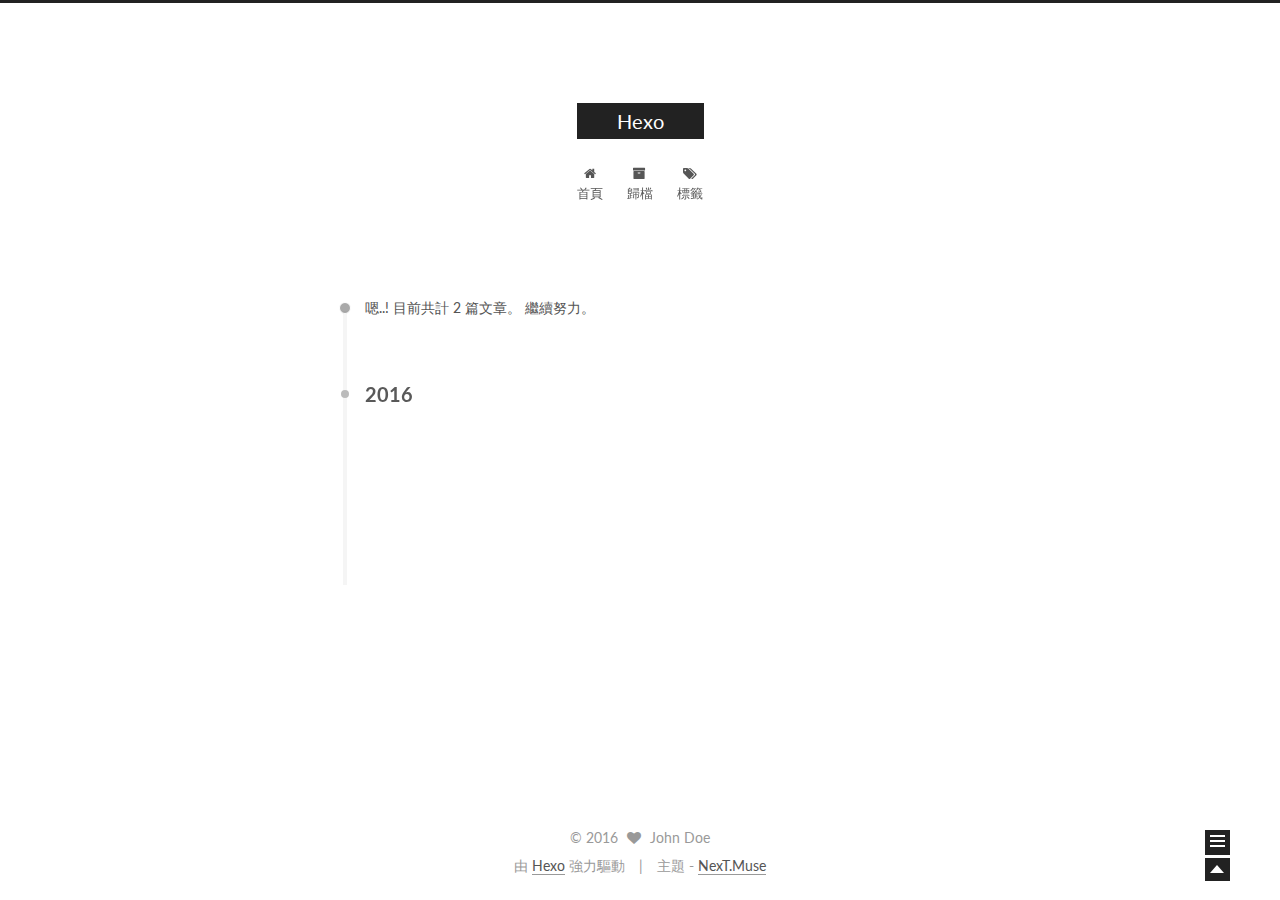
==== commit acac5265: "Site updated: 2016-02-19 08:57:58" ====
--- a/archives/index.html
+++ b/archives/index.html
@@ -215,7 +215,7 @@
 
       <h1 class="post-title">
         
-            <a class="post-title-link" href="/2016/02/19/Chapter 1/" itemprop="url">
+            <a class="post-title-link" href="/2016/02/19/Chapter-1/" itemprop="url">
               
                 <span itemprop="name">未命名</span>
               
@@ -225,7 +225,7 @@
 
       <div class="post-meta">
         <time class="post-time" itemprop="dateCreated"
-              datetime="2016-02-19T08:50:37+08:00"
+              datetime="2016-02-19T08:57:42+08:00"
               content="2016-02-19" >
           02-19
         </time>
--- a/css/main.css
+++ b/css/main.css
@@ -1528,7 +1528,7 @@
   width: 4px;
   height: 4px;
   border-radius: 50%;
-  background: #46ff70;
+  background: #d401ff;
 }
 .sidebar-nav {
   margin: 0 0 20px;
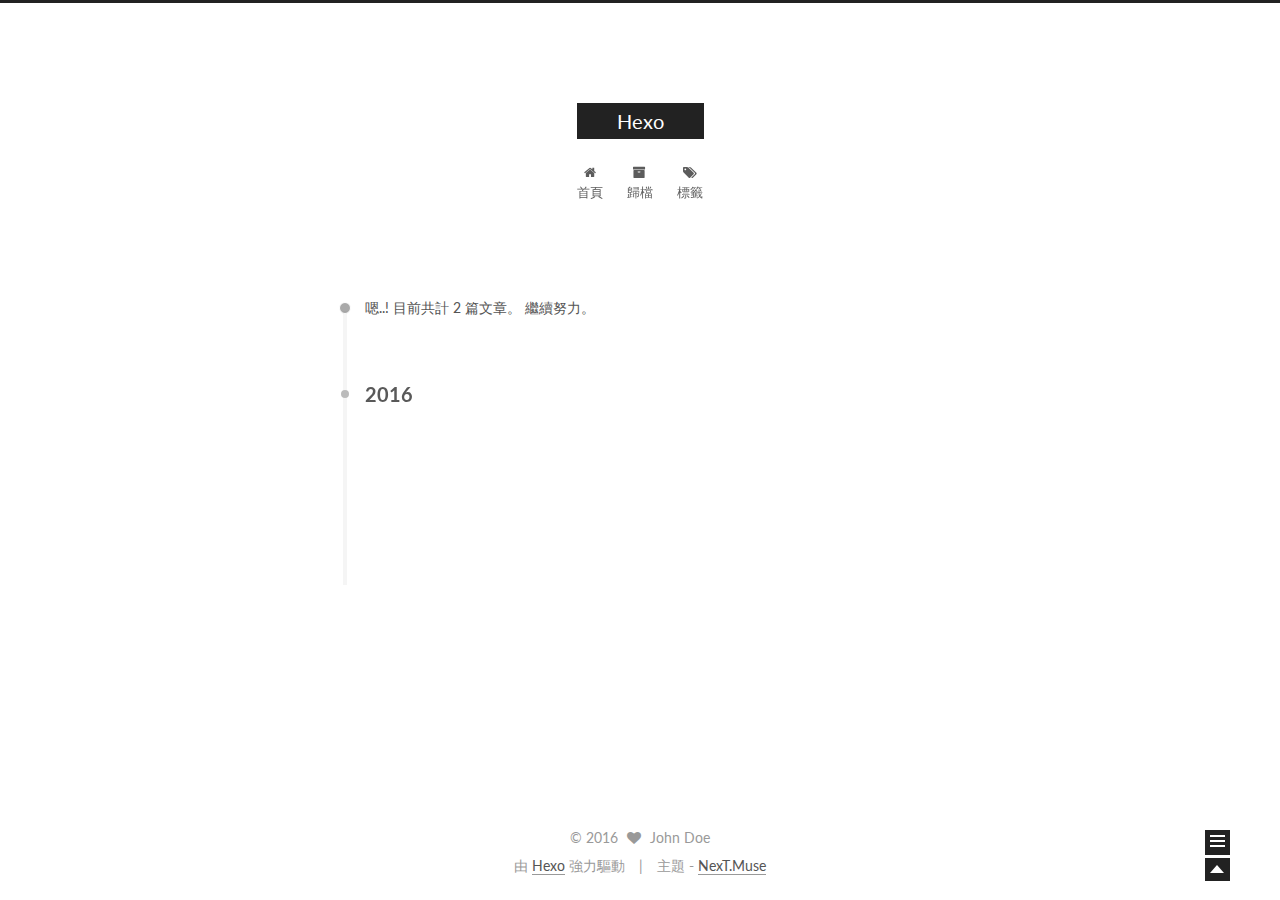
==== commit 902b09b3: "Site updated: 2016-02-19 09:05:37" ====
--- a/archives/index.html
+++ b/archives/index.html
@@ -217,7 +217,7 @@
         
             <a class="post-title-link" href="/2016/02/19/Chapter-1/" itemprop="url">
               
-                <span itemprop="name">未命名</span>
+                <span itemprop="name">第一章 绪论</span>
               
             </a>
         
@@ -225,7 +225,7 @@
 
       <div class="post-meta">
         <time class="post-time" itemprop="dateCreated"
-              datetime="2016-02-19T08:57:42+08:00"
+              datetime="2016-02-19T08:58:47+08:00"
               content="2016-02-19" >
           02-19
         </time>
--- a/css/main.css
+++ b/css/main.css
@@ -1528,7 +1528,7 @@
   width: 4px;
   height: 4px;
   border-radius: 50%;
-  background: #d401ff;
+  background: #cf58e0;
 }
 .sidebar-nav {
   margin: 0 0 20px;
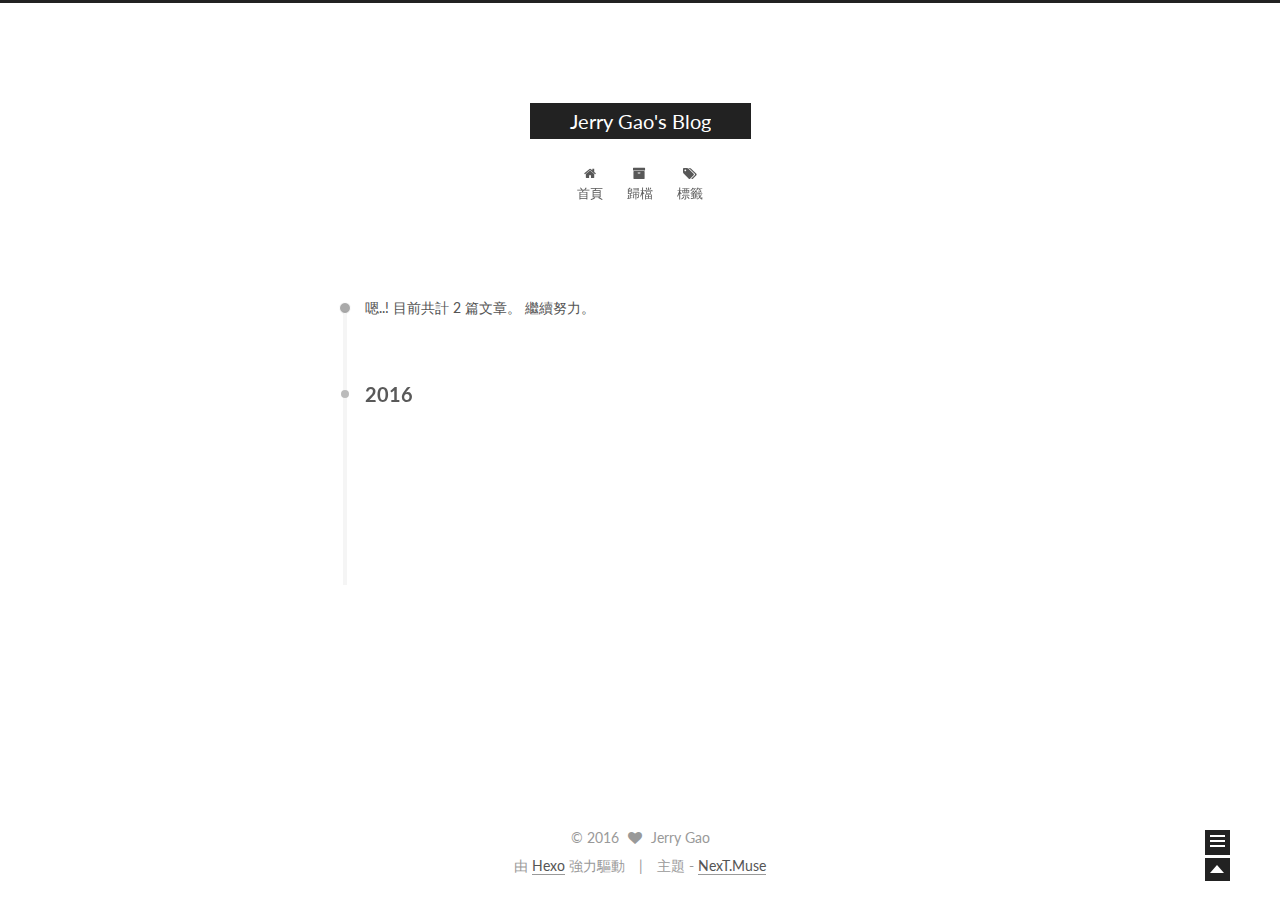
==== commit f0dd1b10: "Site updated: 2016-02-19 17:57:17" ====
--- a/archives/index.html
+++ b/archives/index.html
@@ -59,12 +59,12 @@
 
 <meta name="description">
 <meta property="og:type" content="website">
-<meta property="og:title" content="Hexo">
+<meta property="og:title" content="Jerry Gao's Blog">
 <meta property="og:url" content="http://yoursite.com/archives/index.html">
-<meta property="og:site_name" content="Hexo">
+<meta property="og:site_name" content="Jerry Gao's Blog">
 <meta property="og:description">
 <meta name="twitter:card" content="summary">
-<meta name="twitter:title" content="Hexo">
+<meta name="twitter:title" content="Jerry Gao's Blog">
 <meta name="twitter:description">
 
 
@@ -83,7 +83,7 @@
   };
 </script>
 
-  <title> 歸檔 | Hexo </title>
+  <title> 歸檔 | Jerry Gao's Blog </title>
 </head>
 
 <body itemscope itemtype="http://schema.org/WebPage" lang="">
@@ -112,7 +112,7 @@
   <div class="custom-logo-site-title">
     <a href="/"  class="brand" rel="start">
       <span class="logo-line-before"><i></i></span>
-      <span class="site-title">Hexo</span>
+      <span class="site-title">Jerry Gao's Blog</span>
       <span class="logo-line-after"><i></i></span>
     </a>
   </div>
@@ -217,7 +217,7 @@
         
             <a class="post-title-link" href="/2016/02/19/Chapter-1/" itemprop="url">
               
-                <span itemprop="name">第一章 绪论</span>
+                <span itemprop="name">第一章 绪 论</span>
               
             </a>
         
@@ -225,7 +225,7 @@
 
       <div class="post-meta">
         <time class="post-time" itemprop="dateCreated"
-              datetime="2016-02-19T08:58:47+08:00"
+              datetime="2016-02-19T16:10:26+08:00"
               content="2016-02-19" >
           02-19
         </time>
@@ -310,8 +310,8 @@
         <div class="site-author motion-element" itemprop="author" itemscope itemtype="http://schema.org/Person">
           <img class="site-author-image" itemprop="image"
                src="/images/default_avatar.jpg"
-               alt="John Doe" />
-          <p class="site-author-name" itemprop="name">John Doe</p>
+               alt="Jerry Gao" />
+          <p class="site-author-name" itemprop="name">Jerry Gao</p>
           <p class="site-description motion-element" itemprop="description"></p>
         </div>
         <nav class="site-state motion-element">
@@ -325,6 +325,13 @@
           
 
           
+            <div class="site-state-item site-state-tags">
+              <a href="/tags">
+                <span class="site-state-item-count">1</span>
+                <span class="site-state-item-name">標籤</span>
+              </a>
+            </div>
+          
 
         </nav>
 
@@ -362,7 +369,7 @@
   <span class="with-love">
     <i class="fa fa-heart"></i>
   </span>
-  <span class="author" itemprop="copyrightHolder">John Doe</span>
+  <span class="author" itemprop="copyrightHolder">Jerry Gao</span>
 </div>
 
 <div class="powered-by">
--- a/css/main.css
+++ b/css/main.css
@@ -1528,7 +1528,7 @@
   width: 4px;
   height: 4px;
   border-radius: 50%;
-  background: #cf58e0;
+  background: #ff0e8f;
 }
 .sidebar-nav {
   margin: 0 0 20px;
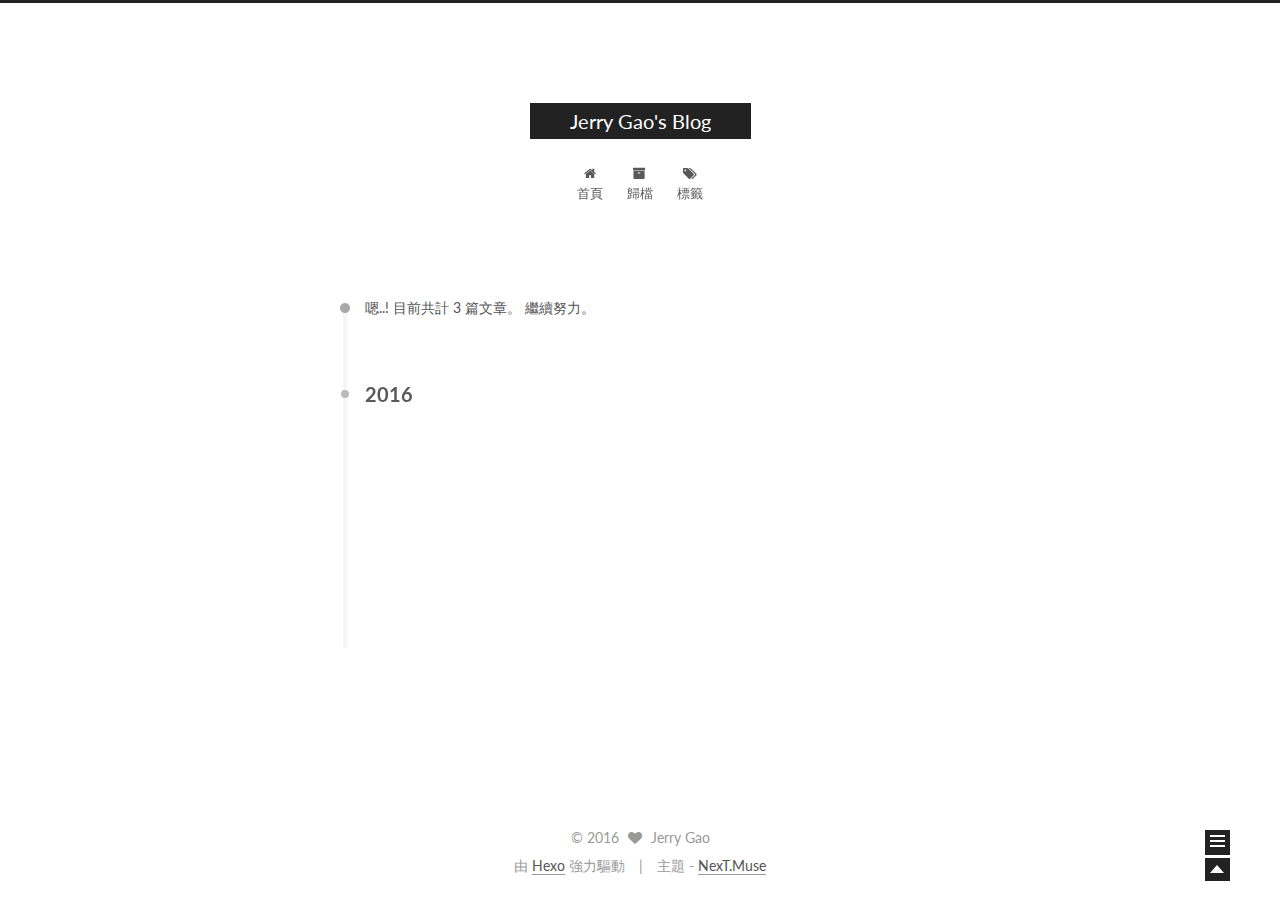
==== commit 32ae858e: "Site updated: 2016-02-19 18:55:13" ====
--- a/archives/index.html
+++ b/archives/index.html
@@ -191,7 +191,7 @@
       
         
       
-      嗯..! 目前共計 2 篇文章。 繼續努力。
+      嗯..! 目前共計 3 篇文章。 繼續努力。
     </span>
 
     
@@ -215,9 +215,83 @@
 
       <h1 class="post-title">
         
+            <a class="post-title-link" href="/2016/02/19/Chapter-3/" itemprop="url">
+              
+                <span itemprop="name">第3章 线性模型</span>
+              
+            </a>
+        
+      </h1>
+
+      <div class="post-meta">
+        <time class="post-time" itemprop="dateCreated"
+              datetime="2016-02-19T18:09:33+08:00"
+              content="2016-02-19" >
+          02-19
+        </time>
+      </div>
+
+    </header>
+  </article>
+
+
+
+    
+
+      
+      
+      
+
+      
+      
+
+      
+
+  <article class="post post-type-normal" itemscope itemtype="http://schema.org/Article">
+    <header class="post-header">
+
+      <h1 class="post-title">
+        
+            <a class="post-title-link" href="/2016/02/19/Chapter-2/" itemprop="url">
+              
+                <span itemprop="name">第2章 模型评估和选择</span>
+              
+            </a>
+        
+      </h1>
+
+      <div class="post-meta">
+        <time class="post-time" itemprop="dateCreated"
+              datetime="2016-02-19T18:09:16+08:00"
+              content="2016-02-19" >
+          02-19
+        </time>
+      </div>
+
+    </header>
+  </article>
+
+
+
+    
+
+      
+      
+      
+
+      
+      
+
+      
+
+  <article class="post post-type-normal" itemscope itemtype="http://schema.org/Article">
+    <header class="post-header">
+
+      <h1 class="post-title">
+        
             <a class="post-title-link" href="/2016/02/19/Chapter-1/" itemprop="url">
               
-                <span itemprop="name">第一章 绪 论</span>
+                <span itemprop="name">第1章 绪 论</span>
               
             </a>
         
@@ -228,43 +302,6 @@
               datetime="2016-02-19T16:10:26+08:00"
               content="2016-02-19" >
           02-19
-        </time>
-      </div>
-
-    </header>
-  </article>
-
-
-
-    
-
-      
-      
-      
-
-      
-      
-
-      
-
-  <article class="post post-type-normal" itemscope itemtype="http://schema.org/Article">
-    <header class="post-header">
-
-      <h1 class="post-title">
-        
-            <a class="post-title-link" href="/2016/02/18/hello-world/" itemprop="url">
-              
-                <span itemprop="name">Hello World</span>
-              
-            </a>
-        
-      </h1>
-
-      <div class="post-meta">
-        <time class="post-time" itemprop="dateCreated"
-              datetime="2016-02-18T23:39:06+08:00"
-              content="2016-02-18" >
-          02-18
         </time>
       </div>
 
@@ -317,7 +354,7 @@
         <nav class="site-state motion-element">
           <div class="site-state-item site-state-posts">
             <a href="/archives">
-              <span class="site-state-item-count">2</span>
+              <span class="site-state-item-count">3</span>
               <span class="site-state-item-name">文章</span>
             </a>
           </div>
--- a/css/main.css
+++ b/css/main.css
@@ -1528,7 +1528,7 @@
   width: 4px;
   height: 4px;
   border-radius: 50%;
-  background: #ff0e8f;
+  background: #ecfff0;
 }
 .sidebar-nav {
   margin: 0 0 20px;
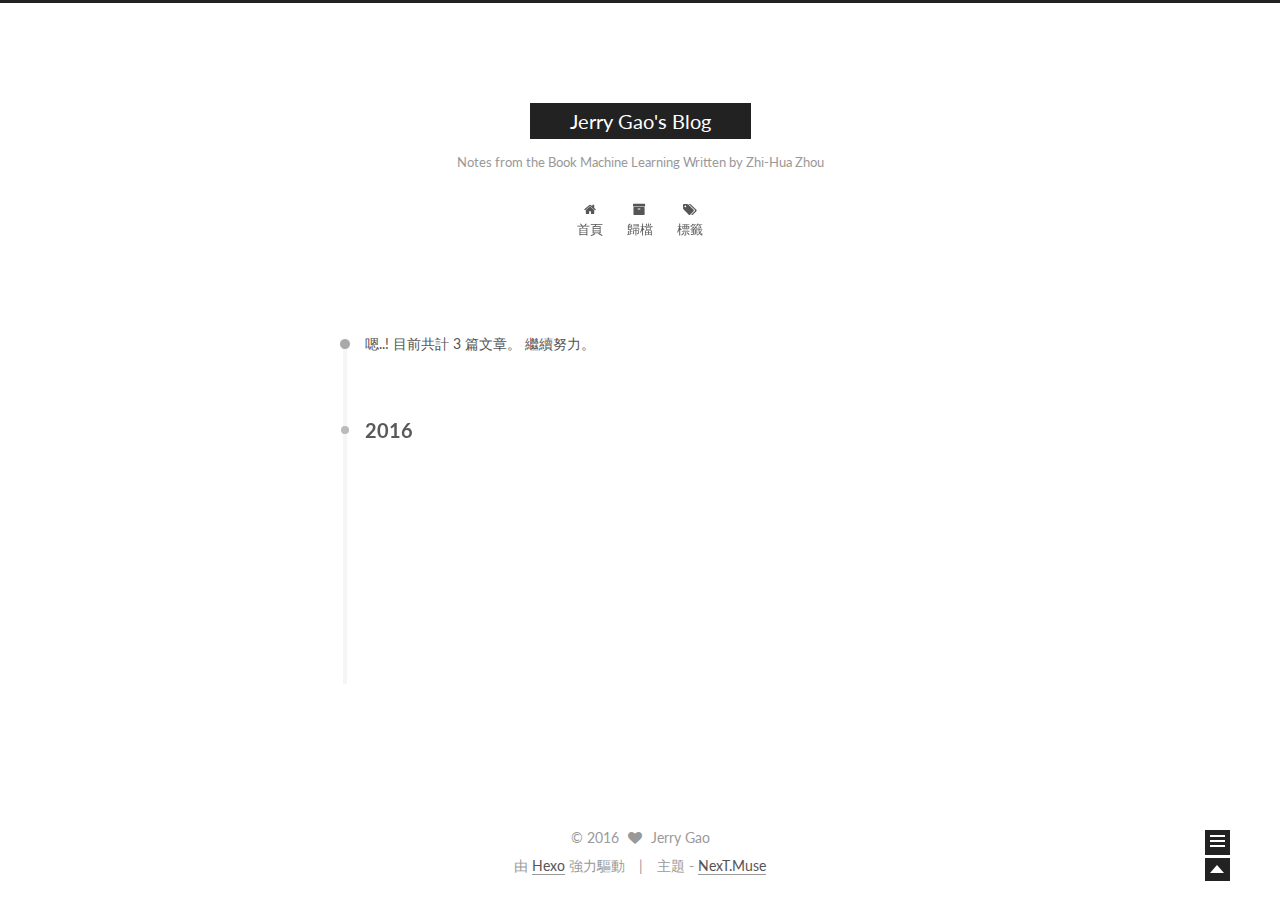
==== commit 67dc25f4: "Site updated: 2016-02-19 21:01:57" ====
--- a/archives/index.html
+++ b/archives/index.html
@@ -116,7 +116,7 @@
       <span class="logo-line-after"><i></i></span>
     </a>
   </div>
-  <p class="site-subtitle"></p>
+  <p class="site-subtitle">Notes from the Book Machine Learning Written by Zhi-Hua Zhou</p>
 </div>
 
 <div class="site-nav-toggle">
--- a/css/main.css
+++ b/css/main.css
@@ -1528,7 +1528,7 @@
   width: 4px;
   height: 4px;
   border-radius: 50%;
-  background: #ecfff0;
+  background: #bf1aff;
 }
 .sidebar-nav {
   margin: 0 0 20px;
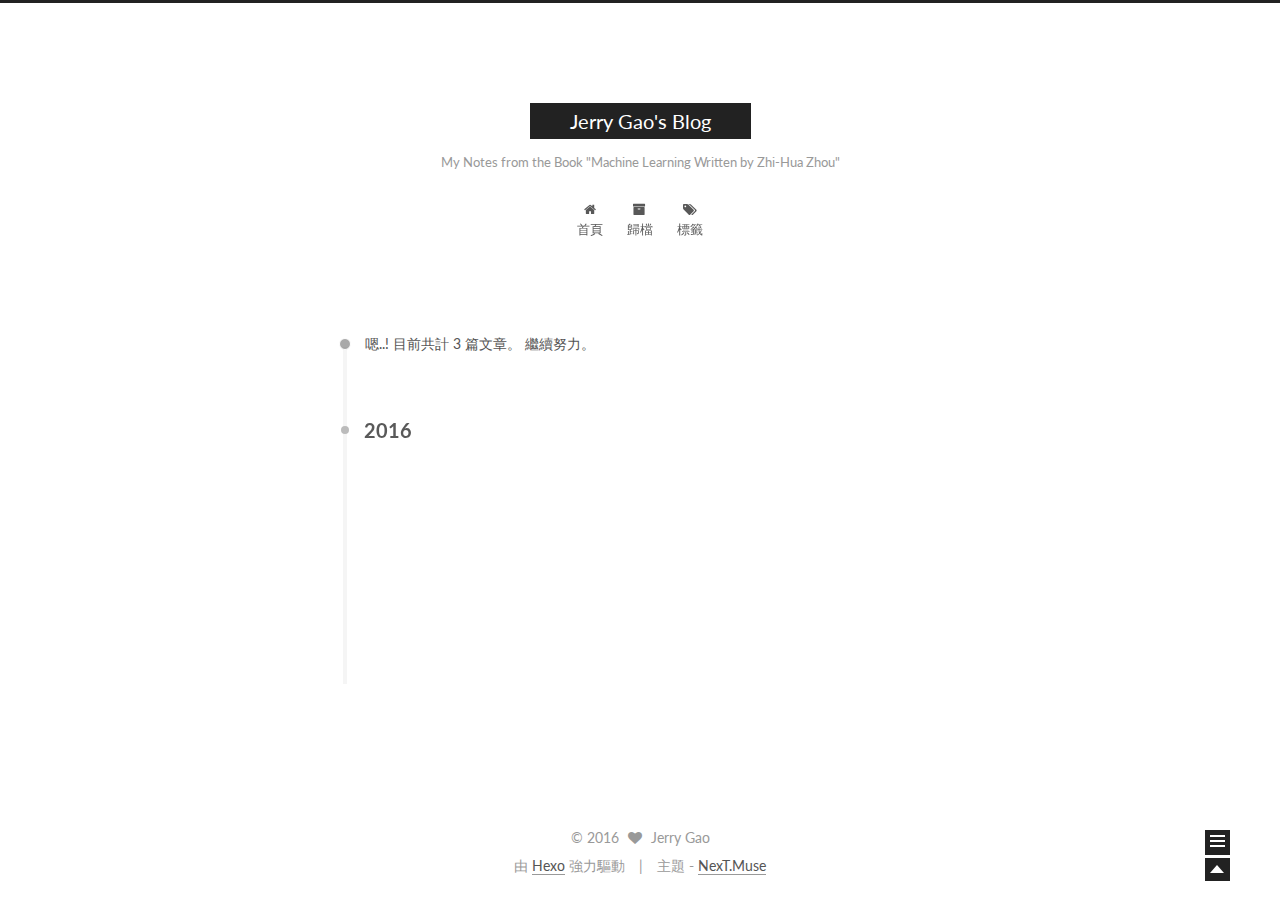
==== commit ac6dd055: "Site updated: 2016-02-19 21:05:45" ====
--- a/archives/index.html
+++ b/archives/index.html
@@ -116,7 +116,7 @@
       <span class="logo-line-after"><i></i></span>
     </a>
   </div>
-  <p class="site-subtitle">Notes from the Book Machine Learning Written by Zhi-Hua Zhou</p>
+  <p class="site-subtitle">My Notes from the Book "Machine Learning Written by Zhi-Hua Zhou"</p>
 </div>
 
 <div class="site-nav-toggle">
--- a/css/main.css
+++ b/css/main.css
@@ -1528,7 +1528,7 @@
   width: 4px;
   height: 4px;
   border-radius: 50%;
-  background: #bf1aff;
+  background: #b8ffff;
 }
 .sidebar-nav {
   margin: 0 0 20px;
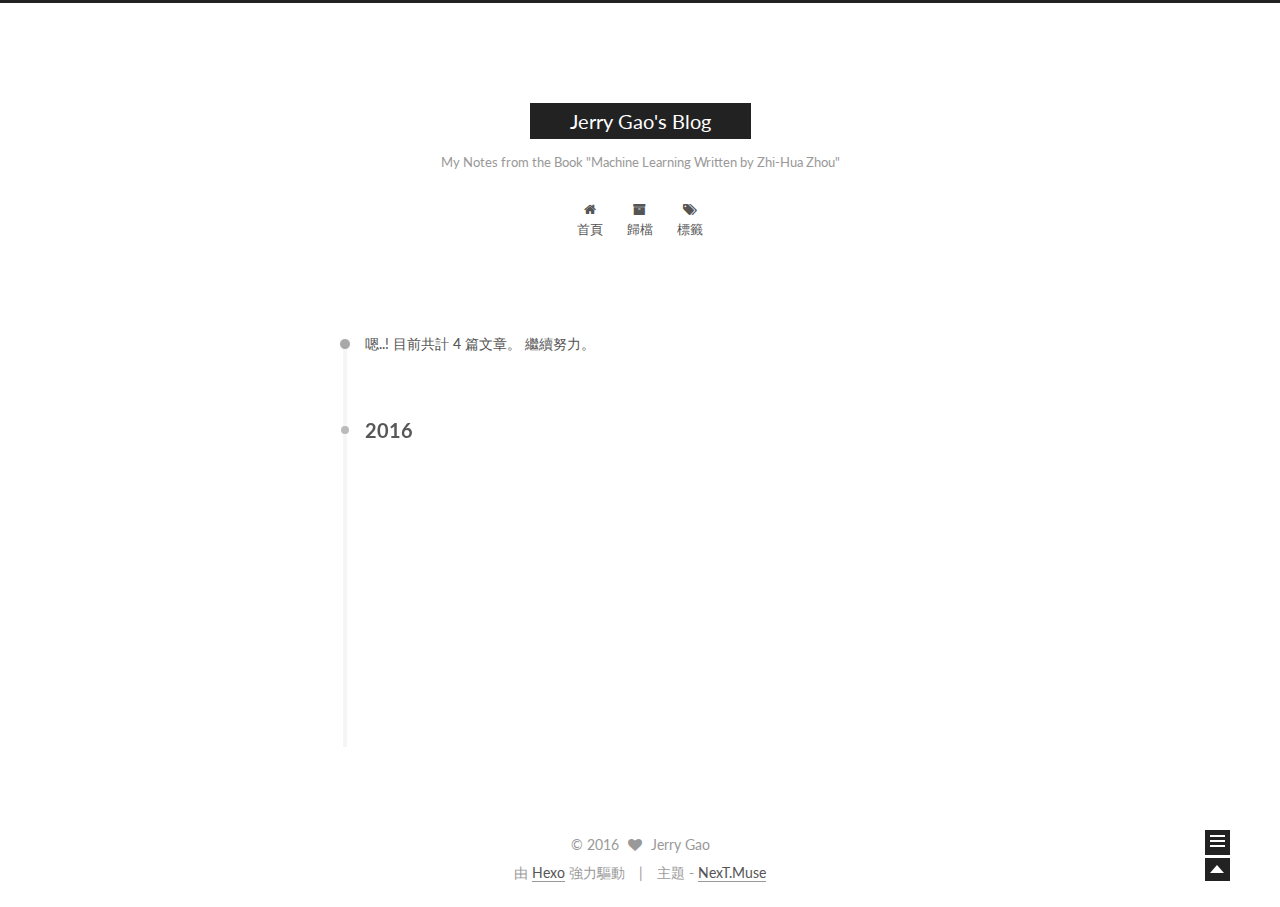
==== commit b13cad4f: "Site updated: 2016-02-26 21:32:00" ====
--- a/archives/index.html
+++ b/archives/index.html
@@ -191,7 +191,7 @@
       
         
       
-      嗯..! 目前共計 3 篇文章。 繼續努力。
+      嗯..! 目前共計 4 篇文章。 繼續努力。
     </span>
 
     
@@ -205,6 +205,43 @@
         <div class="collection-title">
           <h2 class="archive-year motion-element" id="archive-year-2016">2016</h2>
         </div>
+      
+      
+
+      
+
+  <article class="post post-type-normal" itemscope itemtype="http://schema.org/Article">
+    <header class="post-header">
+
+      <h1 class="post-title">
+        
+            <a class="post-title-link" href="/2016/02/26/Chapter-4/" itemprop="url">
+              
+                <span itemprop="name">第4章 决策树</span>
+              
+            </a>
+        
+      </h1>
+
+      <div class="post-meta">
+        <time class="post-time" itemprop="dateCreated"
+              datetime="2016-02-26T21:27:17+08:00"
+              content="2016-02-26" >
+          02-26
+        </time>
+      </div>
+
+    </header>
+  </article>
+
+
+
+    
+
+      
+      
+      
+
       
       
 
@@ -354,7 +391,7 @@
         <nav class="site-state motion-element">
           <div class="site-state-item site-state-posts">
             <a href="/archives">
-              <span class="site-state-item-count">3</span>
+              <span class="site-state-item-count">4</span>
               <span class="site-state-item-name">文章</span>
             </a>
           </div>
--- a/css/main.css
+++ b/css/main.css
@@ -1528,7 +1528,7 @@
   width: 4px;
   height: 4px;
   border-radius: 50%;
-  background: #b8ffff;
+  background: #66883b;
 }
 .sidebar-nav {
   margin: 0 0 20px;
